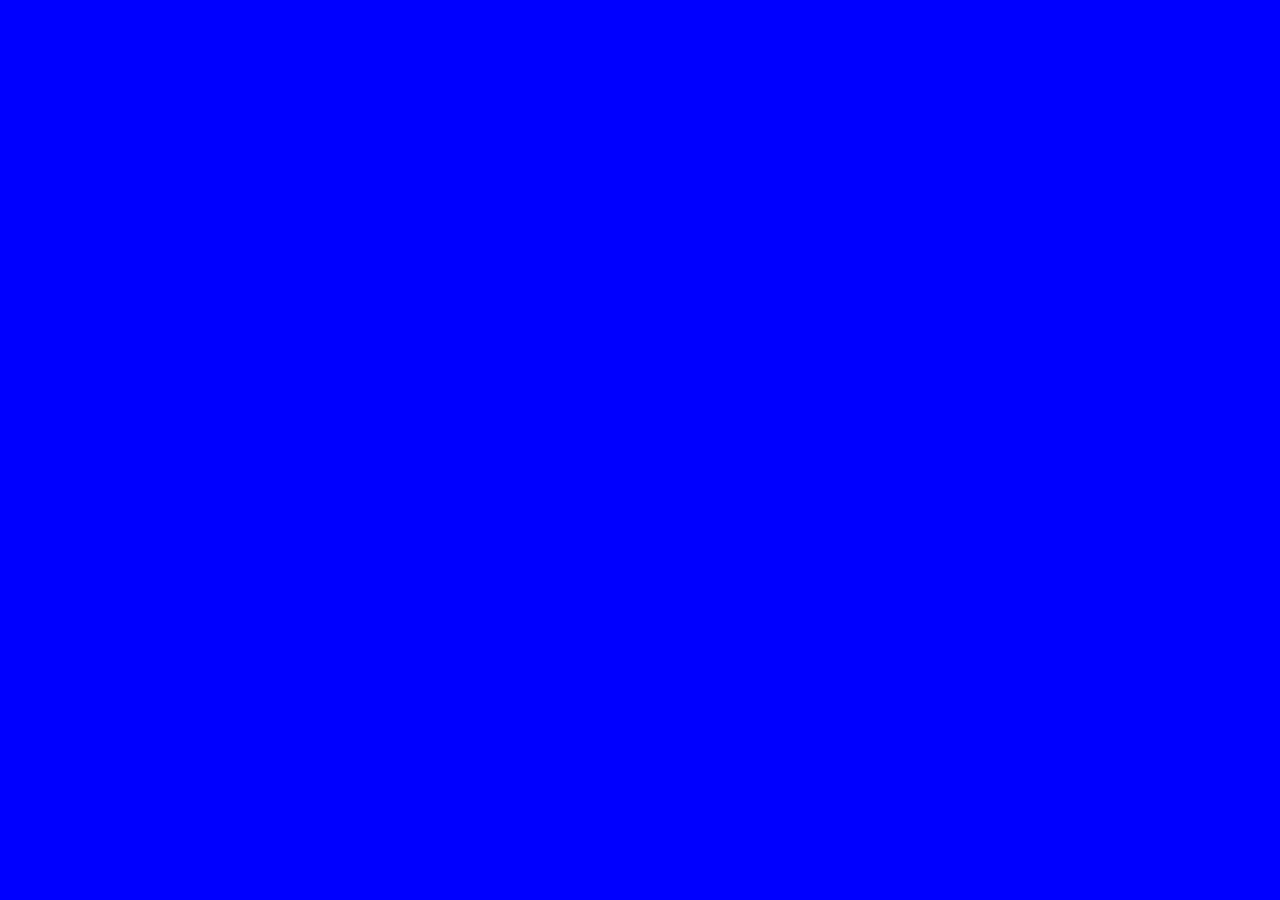
==== home.html @ 36f178a4 "initialization" ====
<!DOCTYPE html>

<html>
    <head>
        <meta charset="utf-8">
        <meta http-equiv="X-UA-Compatible" content="IE=edge">
        <title></title>
        <meta name="description" content="">
        <meta name="viewport" content="width=device-width, initial-scale=1">
        <link rel="stylesheet" href="css/style.css">
    </head>
    <body>
       
        <script src="" async defer></script>
    </body>
</html>
---- css/style.css ----
body {
    background-color: blue;
}
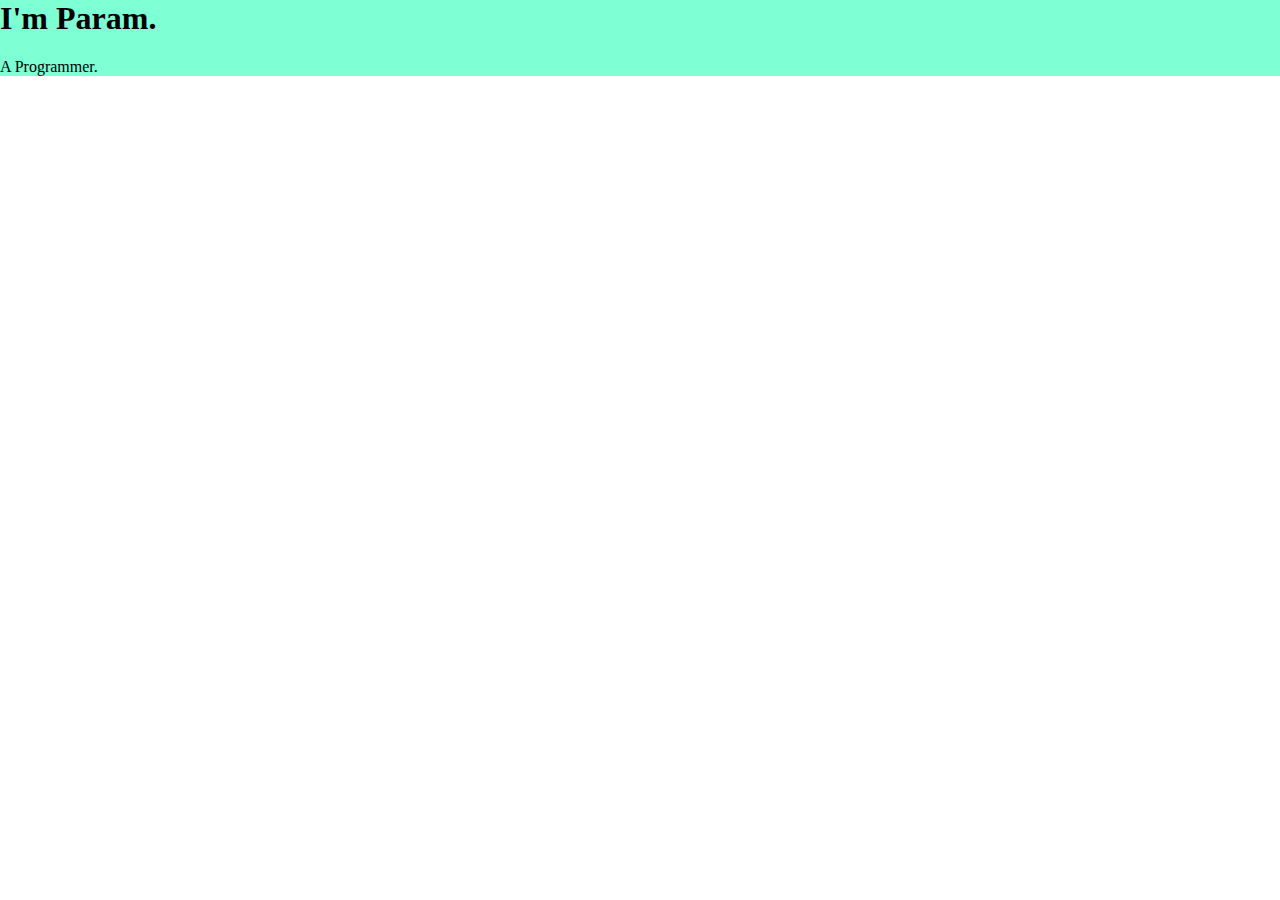
==== commit cc3e01a6: "updated 1.1" ====
--- a/home.html
+++ b/home.html
@@ -10,7 +10,10 @@
         <link rel="stylesheet" href="css/style.css">
     </head>
     <body>
+        <div>
+            <h1>I'm Param.</h1>
+            <p>A Programmer.</p>
+        </div>
        
-        <script src="" async defer></script>
     </body>
 </html>
--- a/css/style.css
+++ b/css/style.css
@@ -1,3 +1,10 @@
-body {
-    background-color: blue;
+
+body{
+    margin: 0;
+}
+h1{
+    margin-top: 0;
+}
+div{
+    background-color: aquamarine;
 }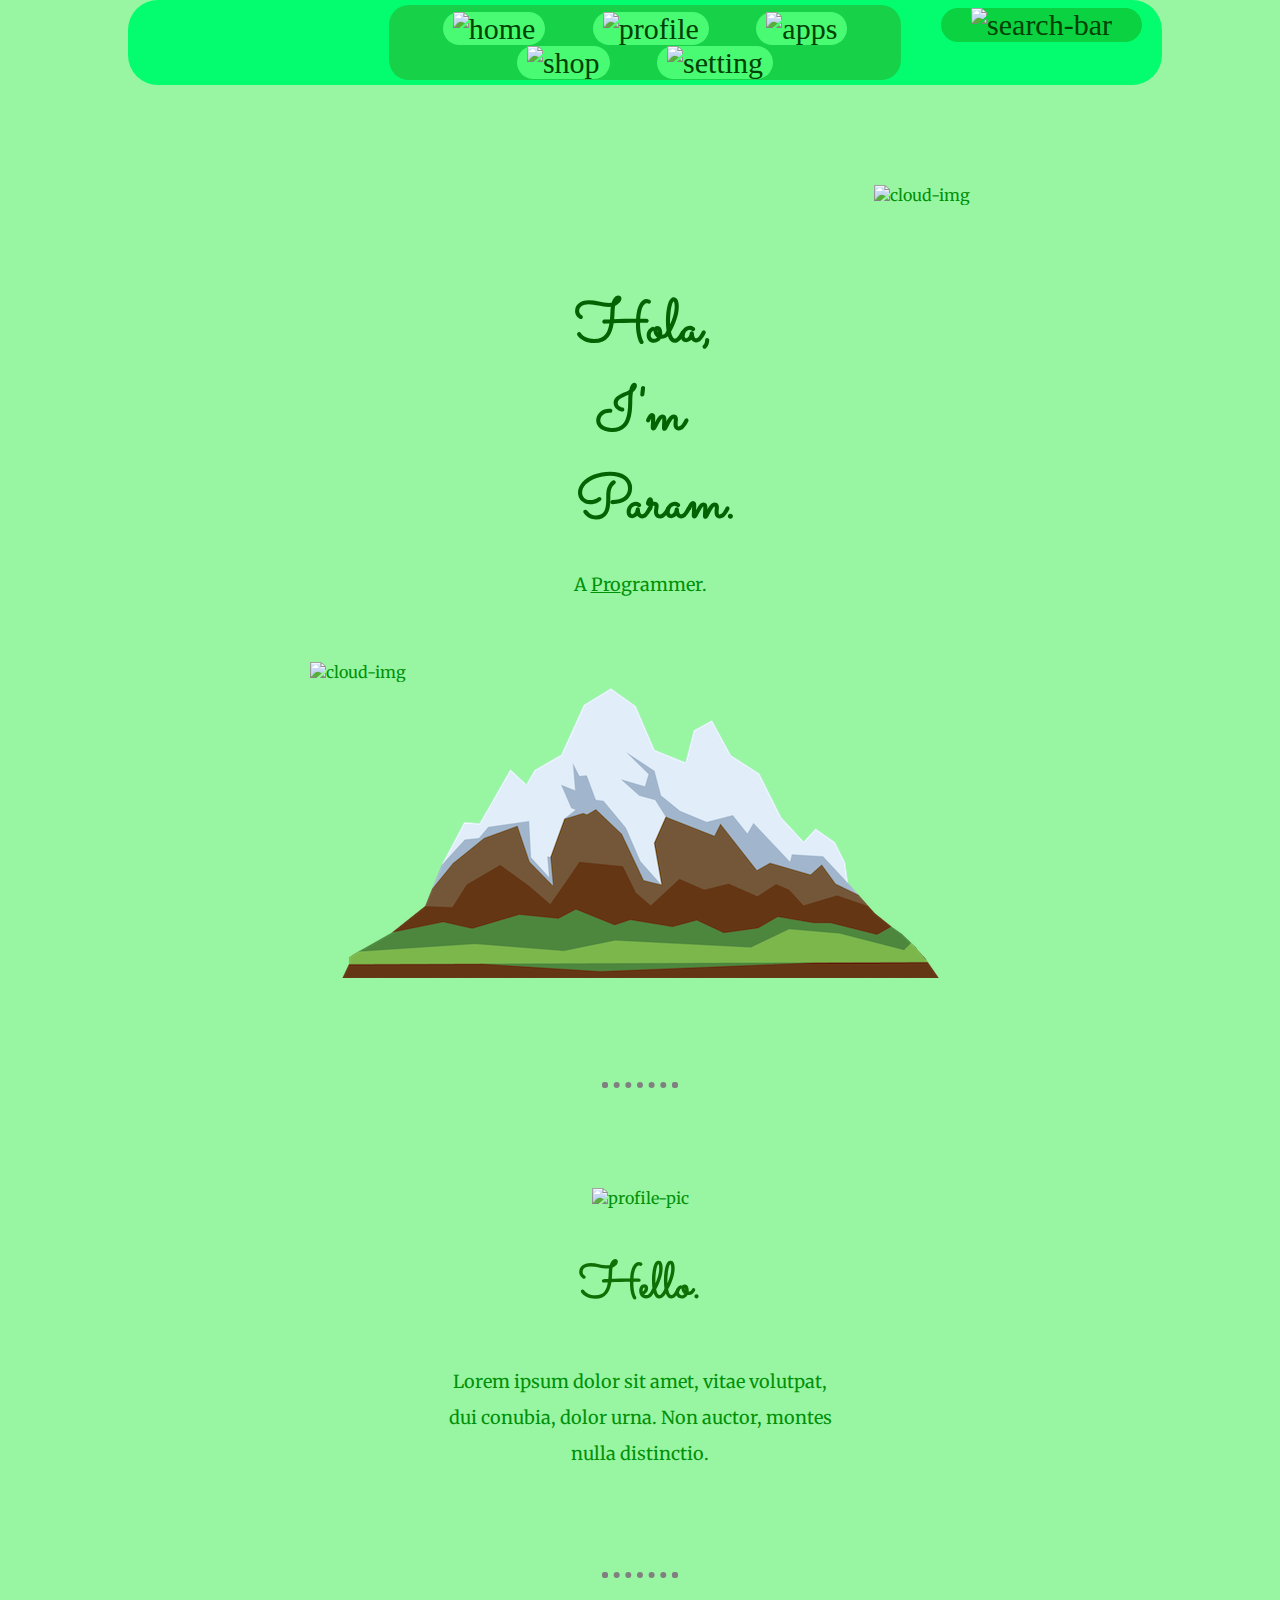
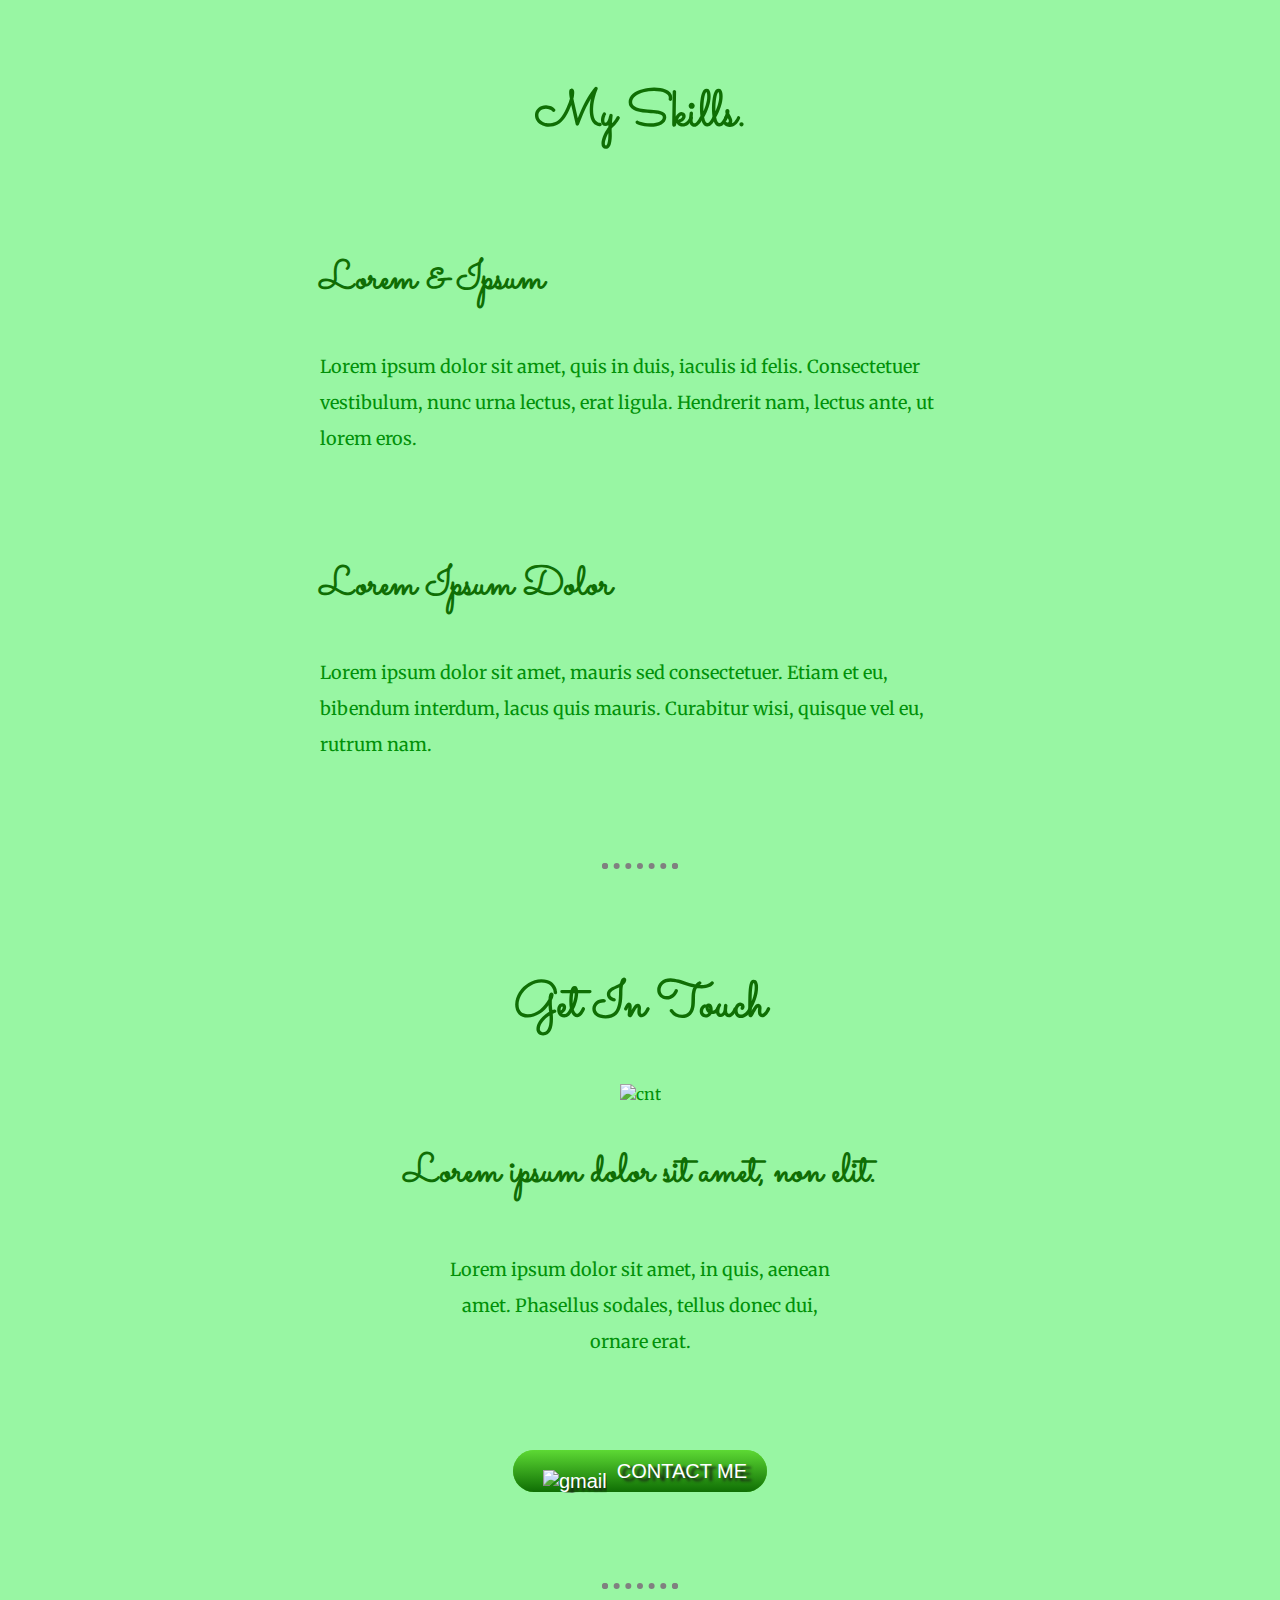
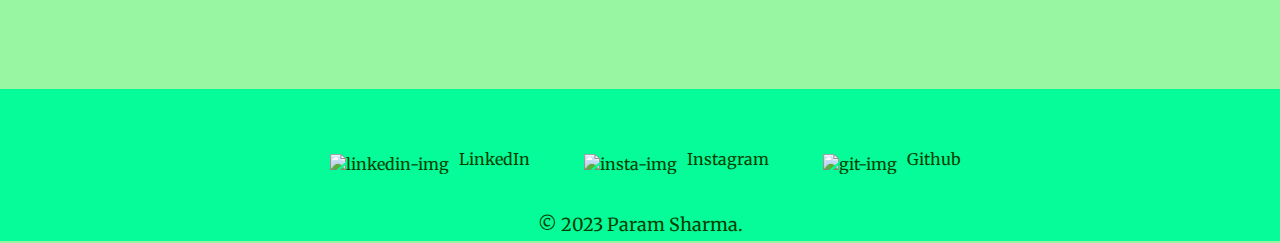
==== commit 4b5a71c6: "update" ====
--- a/home.html
+++ b/home.html
@@ -1,6 +1,9 @@
 <!DOCTYPE html>
 
+
 <html>
+
+
     <head>
         <meta charset="utf-8">
         <meta http-equiv="X-UA-Compatible" content="IE=edge">
@@ -8,12 +11,79 @@
         <meta name="description" content="">
         <meta name="viewport" content="width=device-width, initial-scale=1">
         <link rel="stylesheet" href="css/style.css">
+        <link rel="icon" href="res/favicon.ico">
+        <link rel="preconnect" href="https://fonts.googleapis.com">
+<link rel="preconnect" href="https://fonts.gstatic.com" crossorigin>
+<link href="https://fonts.googleapis.com/css2?family=Merriweather:ital,wght@1,300&family=Sacramento&display=swap" rel="stylesheet">
     </head>
+
+
     <body>
-        <div>
-            <h1>I'm Param.</h1>
-            <p>A Programmer.</p>
+        
+        <div class="nav">
+          <div class="log">
+            <a href=""><img class="logo" src="https://cdn-icons-png.flaticon.com/128/5968/5968520.png" alt=""></a>
+          </div>
+          <div class="menu">
+            <a class="men" href=""><img src="https://cdn-icons-png.flaticon.com/32/3917/3917032.png" alt="home"></a>
+            <a class="men" href=""><img src="https://cdn-icons-png.flaticon.com/32/3917/3917711.png" alt="profile"></a>
+            <a class="men" href=""><img src="https://cdn-icons-png.flaticon.com/32/3917/3917658.png" alt="apps"></a>
+            <a class="men" href=""><img src="https://cdn-icons-png.flaticon.com/32/3916/3916627.png" alt="shop"></a>
+            <a class="men" href=""><img src="https://cdn-icons-png.flaticon.com/32/3917/3917051.png" alt="setting"></a>
+          </div>
+          <div class="search">
+            <a href=""><img src="https://cdn-icons-png.flaticon.com/32/5837/5837561.png" alt="search-bar"></a>
+          </div>
         </div>
-       
+
+        <div class="top">
+            <img class="top-cloud" src="https://cdn-icons-png.flaticon.com/256/5825/5825715.png " alt="cloud-img">
+            <h1>Hola, I'm Param.</h1>
+            <p>A <span class="pro">Pro</span>grammer.</p>
+            <img class="bottom-cloud" src="https://cdn-icons-png.flaticon.com/128/5825/5825709.png" alt="cloud-img">
+            <img src="res/mountain.png" alt="mountain-img">
+        </div>
+<hr>
+        <div class="middle">
+            <div class="profile">
+              <img src="https://cdn-icons-png.flaticon.com/256/3135/3135715.png" alt="profile-pic">
+              <h2>Hello.</h2>
+              <p class="intro">Lorem ipsum dolor sit amet, vitae volutpat, dui conubia, dolor urna. Non auctor, montes nulla distinctio.</p>
+            </div>
+            <hr>
+            <div class="skills">
+              <h2>My Skills.</h2>
+              <div class="skill-row">
+                <img class="one" src="https://cdn-icons-png.flaticon.com/512/6171/6171939.png" alt="">
+                <h3>Lorem & Ipsum</h3>
+                <p>Lorem ipsum dolor sit amet, quis in duis, iaculis id felis. Consectetuer vestibulum, nunc urna lectus, erat ligula. Hendrerit nam, lectus ante, ut lorem eros.</p>
+              </div>
+              <div class="skill-row">
+                <img class="two" src="https://cdn-icons-png.flaticon.com/512/9375/9375367.png" alt="">
+                <h3>Lorem Ipsum Dolor</h3>
+                <p>Lorem ipsum dolor sit amet, mauris sed consectetuer. Etiam et eu, bibendum interdum, lacus quis mauris. Curabitur wisi, quisque vel eu, rutrum nam.</p>
+              </div>
+            </div>
+            <hr>
+            <div class="contact">
+              <h2>Get In Touch</h2>
+              <img class="cnt-img" src="https://cdn-icons-png.flaticon.com/128/2343/2343697.png" alt="cnt">
+              <h3>Lorem ipsum dolor sit amet, non elit.</h3>
+              <p class="cnt-msg">Lorem ipsum dolor sit amet, in quis, aenean amet. Phasellus sodales, tellus donec dui, ornare erat.</p>
+              <a class="btn" href="mailto:kaushik.param2004@email.com"><img class="btn-img" src="https://cdn-icons-png.flaticon.com/32/5968/5968534.png" alt="gmail ">CONTACT ME</a>
+            </div>
+          </div>
+          <hr>
+          
+          <div class="bottom">
+            <a class="footer-link" href="https://www.linkedin.com/in/param-sharma-89b854172/"><img class="ft-img" src="https://cdn-icons-png.flaticon.com/32/2504/2504923.png" alt="linkedin-img">LinkedIn</a>
+            <a class="footer-link" href="https://www.instagram.com/param_sharma_2004/"><img class="ft-img" src="https://cdn-icons-png.flaticon.com/32/1409/1409946.png" alt="insta-img">Instagram</a>
+            <a class="footer-link" href="https://github.com/Param2004"><img class="ft-img" src="https://cdn-icons-png.flaticon.com/32/2504/2504911.png" alt="git-img">Github</a>
+            <p class="copy">© 2023 Param Sharma.</p>
+          </div>
+          
+
     </body>
+
+
 </html>
--- a/css/style.css
+++ b/css/style.css
@@ -1,10 +1,207 @@
 
 body{
+    color: rgb(1, 145, 9);
     margin: 0;
+    text-align: center;
+    font-family: 'Merriweather', serif;
+    background-color: rgb(152, 246, 163);
+}
+img{
+    padding: 0 10px 0 10px;
 }
 h1{
-    margin-top: 0;
-}
-div{
-    background-color: aquamarine;
+    color: rgb(3, 98, 1);
+    margin: 0 auto;
+    width: 10%;
+    font-family: 'Sacramento',cursive;
+    font-size: 60px;
+    padding-top: 200px;
+}
+h2{
+    color: #0f6e04;
+    font-family: 'Sacramento',cursive;
+    font-size: 50px;
+}
+h3{
+    color: #0f6e04;
+    font-family: 'Sacramento',cursive;
+    font-size: 40px;
+}
+p{
+    font-size: large;
+    line-height: 2;
+}
+a{
+    color: #014101;
+    margin: 10px 20px;
+    text-decoration: none;
+}
+a:hover{
+    color: #ffffff;
+}
+hr{
+    border: dotted 6px;
+    border-bottom: none;
+    width: 5%;
+    margin: 100px auto;
+}
+.pro{
+    text-decoration: underline;
+}
+.nav{
+    border-radius: 30px;
+    width: 80%;
+    padding: 5px;
+    position: relative;
+    left: 10%;
+    right: 10%;
+    text-align: center;
+    font-family: serif;
+    font-size: 30px;
+    background-color: rgb(3, 253, 111);
+}
+.nav:hover{
+    background-color: rgb(5, 252, 153);
+}
+.log{
+    position: absolute;
+    left: 10px;
+    top: 8px;
+}
+
+.logo{
+    padding: 0;
+    width: 40px;
+}
+.logo:hover{
+    background-color: rgb(1, 213, 251);
+}
+.menu{
+    background-color: rgb(23, 210, 73);
+    padding-top: 7px;
+    position: relative;
+    left: 25%;
+    right: 25%;
+    width: 50%;
+    border-radius: 20px;
+}
+.men{
+    border-radius: 20px;
+    background-color: rgb(73, 251, 114);
+}
+.men:hover{
+    background-color: rgb(2, 164, 34);
+}
+.menu:hover{
+    background-color:rgb(2, 167, 107);
+}
+.search{
+    background-color: rgb(11, 210, 64);
+    border-radius: 20px;
+    position: absolute;
+    top: 8px;
+    right: 20px;
+}
+.search:hover{
+    background-color: rgb(2, 167, 107);
+}
+
+
+
+
+.top{
+    position: relative;
+}
+.top-cloud{
+    position: absolute;
+    right: 300px;
+    top: 100px;
+}
+.bottom-cloud{
+    position: absolute;
+    left: 300px;
+    bottom: 300px;
+}
+
+
+
+
+
+.intro{
+    width: 30%;
+    margin: auto;
+}
+.skill-row{
+    width: 50%;
+    margin: 100px auto 100px auto;
+    text-align: left;
+
+}
+.one{
+    margin-right: 30px;
+    width: 25%;
+    float: left;
+}
+.two{
+    margin-left: 30px;
+    width: 25%;
+    float: right;
+}
+
+
+.cnt-msg{
+    width: 30%;
+    margin: 50px auto 100px;
+}
+.btn {
+    background: #5dd934;
+    background-image: -webkit-linear-gradient(top, #5dd934, #0f6e04);
+    background-image: -moz-linear-gradient(top, #5dd934, #0f6e04);
+    background-image: -ms-linear-gradient(top, #5dd934, #0f6e04);
+    background-image: -o-linear-gradient(top, #5dd934, #0f6e04);
+    background-image: linear-gradient(to bottom, #5dd934, #0f6e04);
+    -webkit-border-radius: 28;
+    -moz-border-radius: 28;
+    border-radius: 28px;
+    text-shadow: 5px 3px 3px #171617;
+    font-family: Arial;
+    color: #ffffff;
+    font-size: 20px;
+    padding: 10px 20px 10px 20px;
+    text-decoration: none;
+  }
+  
+  .btn:hover {
+    background: #3cb0fd;
+    background-image: -webkit-linear-gradient(top, #3cb0fd, #3498db);
+    background-image: -moz-linear-gradient(top, #3cb0fd, #3498db);
+    background-image: -ms-linear-gradient(top, #3cb0fd, #3498db);
+    background-image: -o-linear-gradient(top, #3cb0fd, #3498db);
+    background-image: linear-gradient(to bottom, #3cb0fd, #3498db);
+    text-decoration: none;
+  }
+  .btn-img{
+    position: relative;
+    top: 10px;
+  }
+
+
+
+.bottom{
+   background-color: rgb(5, 252, 153);
+   margin: 0;
+   padding: 10px 0 50px;
+}
+.footer-link{
+    position: relative;
+    top: 50px;
+}
+.ft-img{
+    position: relative;
+    top: 5px;
+}
+.copy{
+    color: #014101;
+    position: relative;
+    top: 70px;
 }